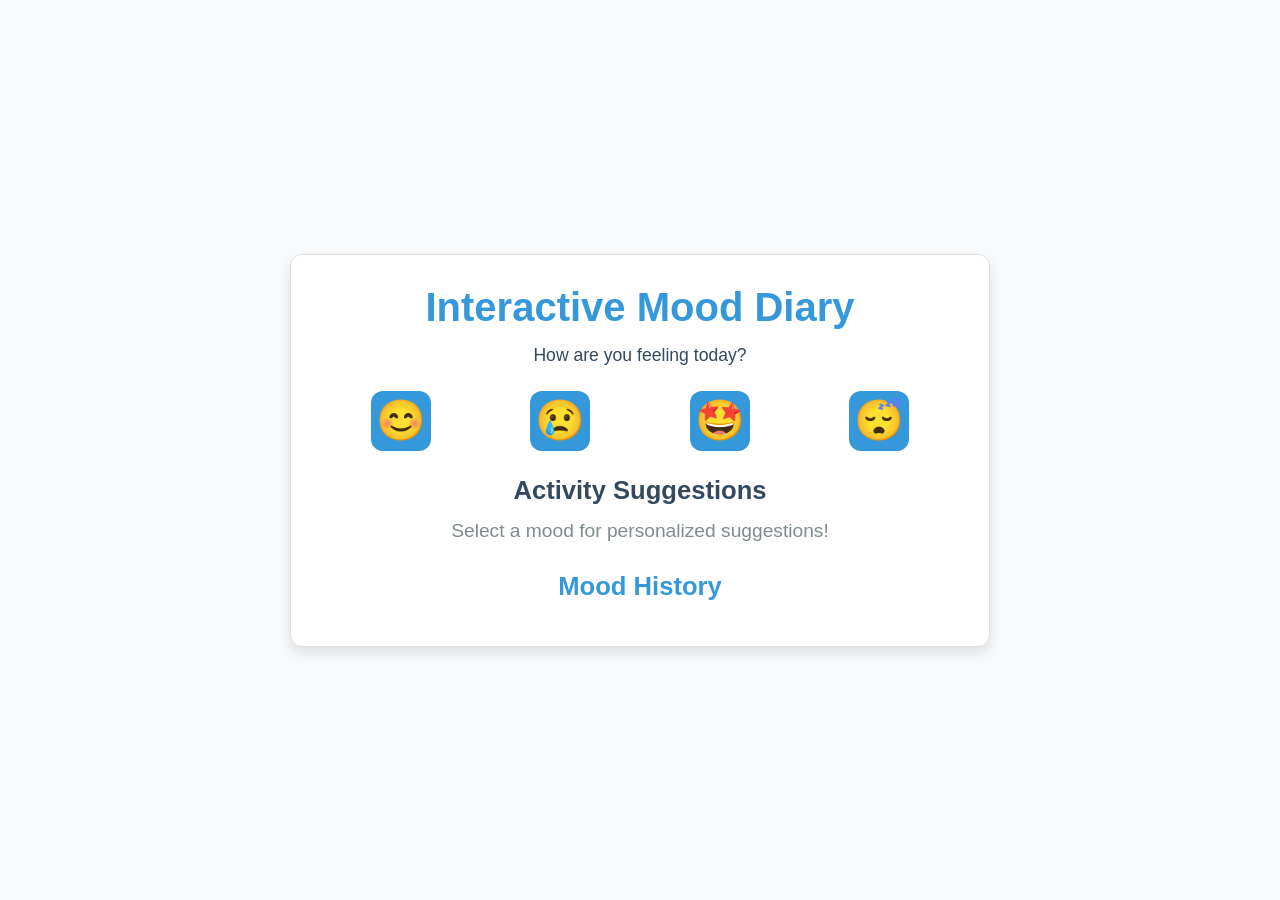
==== index.html @ 74ba92da "Humor Diary" ====
<!DOCTYPE html>
<html lang="en">
<head>
  <meta charset="UTF-8">
  <meta name="viewport" content="width=device-width, initial-scale=1.0">
  <title>Interactive Mood Diary</title>
  <link rel="stylesheet" href="styles2.css">
</head>
<body>
  <div class="container">
    <h1>Interactive Mood Diary</h1>
    <p>How are you feeling today?</p>
    
    <div class="mood-buttons">
      <button class="mood-btn" data-mood="happy">😊</button>
      <button class="mood-btn" data-mood="sad">😢</button>
      <button class="mood-btn" data-mood="excited">🤩</button>
      <button class="mood-btn" data-mood="tired">😴</button>
    </div>

    <div class="suggestions">
      <h2>Activity Suggestions</h2>
      <p id="suggestion">Select a mood for personalized suggestions!</p>
    </div>

    <div class="history">
      <h2>Mood History</h2>
      <ul id="history-list">
        
      </ul>
    </div>
  </div>

  <script src="script2.js"></script>
</body>
</html>
---- styles2.css ----
* {
  margin: 0;
  padding: 0;
  box-sizing: border-box;
}

body {
  font-family: 'Roboto', sans-serif;
  background-color: #f8f9fa;
  display: flex;
  justify-content: center;
  align-items: center;
  min-height: 100vh;
  flex-direction: column;
  padding: 20px;
  color: #2c3e50;
}

.container {
  background-color: white;
  padding: 30px;
  border-radius: 12px;
  box-shadow: 0 6px 12px rgba(0, 0, 0, 0.1);
  text-align: center;
  width: 100%;
  max-width: 700px;
  border: 1px solid #e0e0e0;
  transition: transform 0.3s ease-in-out;
}

.container:hover {
  transform: scale(1.02);
}

h1 {
  font-size: 2.5em;
  margin-bottom: 15px;
  color: #3498db;
}

p {
  font-size: 1.1em;
  margin-bottom: 25px;
  color: #34495e;
}

.mood-buttons {
  display: flex;
  justify-content: space-around;
  margin-bottom: 25px;
}

.mood-btn {
  font-size: 2.5em;
  background-color: #3498db;
  color: white;
  border: none;
  padding: 15px;
  border-radius: 12px;
  cursor: pointer;
  transition: background-color 0.3s ease, transform 0.2s ease;
  width: 60px;
  height: 60px;
  display: flex;
  justify-content: center;
  align-items: center;
}

.mood-btn:hover {
  background-color: #2980b9;
  transform: scale(1.1);
}

.suggestions {
  margin-bottom: 25px;
}

.suggestions h2 {
  font-size: 1.6em;
  margin-bottom: 15px;
  color: #34495e;
}

.suggestions p {
  font-size: 1.2em;
  color: #7f8c8d;
}

.history {
  margin-top: 30px;
  width: 100%;
}

.history h2 {
  font-size: 1.6em;
  margin-bottom: 15px;
  color: #3498db;
}

.history ul {
  list-style-type: none;
  padding: 0;
  margin: 0;
}

.history li {
  font-size: 1.1em;
  padding: 10px 0;
  border-bottom: 1px solid #ddd;
  color: #34495e;
}

@media (max-width: 768px) {
  body {
      padding: 10px;
  }

  .container {
      padding: 20px;
      width: 100%;
      max-width: 500px;
  }

  .mood-buttons {
      flex-wrap: wrap;
  }

  .mood-btn {
      margin: 10px;
      font-size: 2em;
      padding: 12px;
      width: 50px;
      height: 50px;
  }

  .suggestions h2, .history h2 {
      font-size: 1.4em;
  }

  .history li {
      font-size: 1em;
      padding: 8px 0;
  }
}
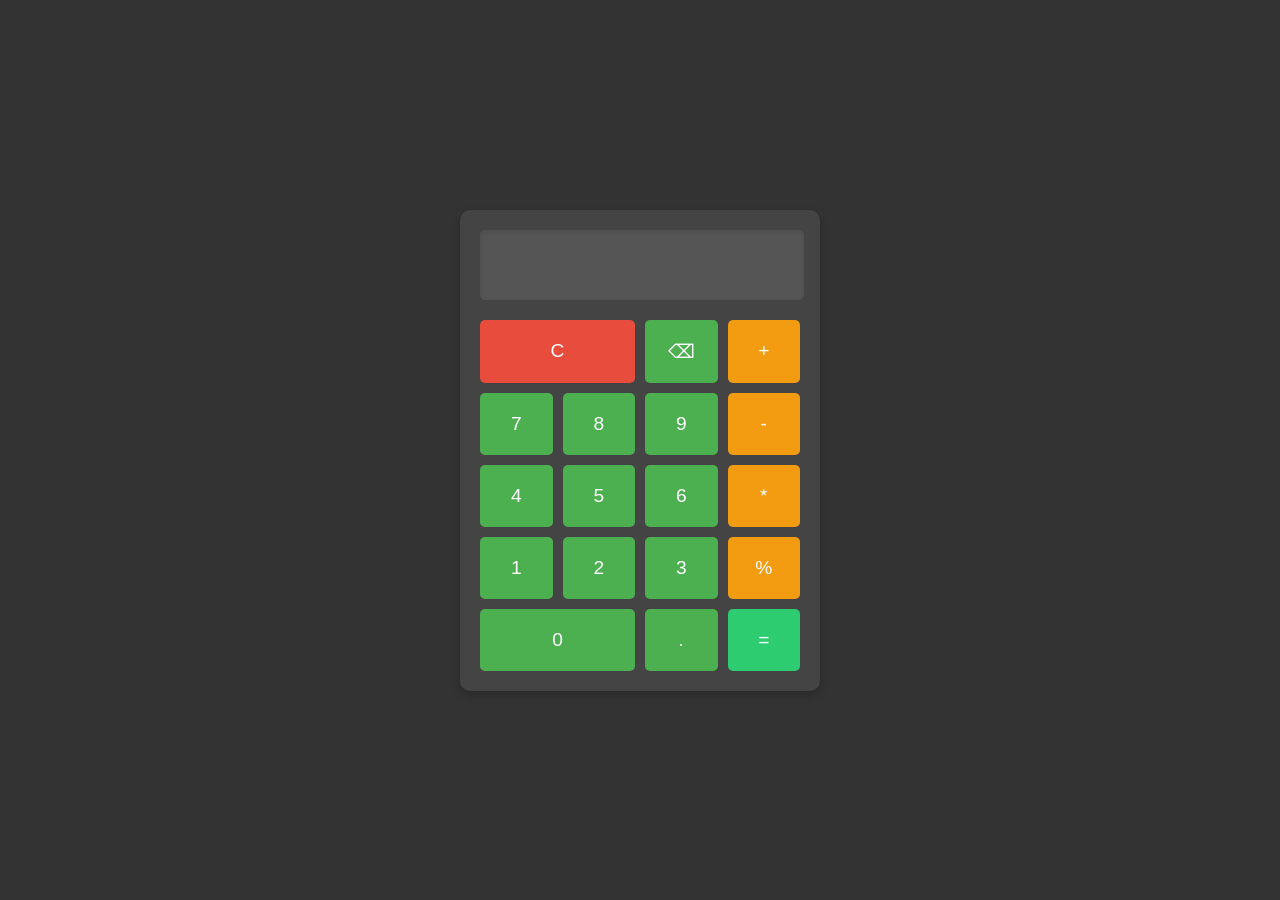
==== commit 4097b08e: "calculadora" ====
--- a/index.html
+++ b/index.html
@@ -1,36 +1,36 @@
 <!DOCTYPE html>
 <html lang="en">
 <head>
-  <meta charset="UTF-8">
-  <meta name="viewport" content="width=device-width, initial-scale=1.0">
-  <title>Interactive Mood Diary</title>
-  <link rel="stylesheet" href="styles2.css">
+    <meta charset="UTF-8">
+    <meta name="viewport" content="width=device-width, initial-scale=1.0">
+    <title>Calculadora Personalizável</title>
+    <link rel="stylesheet" href="styles.css">
 </head>
 <body>
-  <div class="container">
-    <h1>Interactive Mood Diary</h1>
-    <p>How are you feeling today?</p>
-    
-    <div class="mood-buttons">
-      <button class="mood-btn" data-mood="happy">😊</button>
-      <button class="mood-btn" data-mood="sad">😢</button>
-      <button class="mood-btn" data-mood="excited">🤩</button>
-      <button class="mood-btn" data-mood="tired">😴</button>
+    </button>
+    <div class="calculator">
+        <input type="text" class="screen" id="screen" disabled>
+        <div class="buttons">
+            <button class="clear">C</button>
+            <button class="backspace">⌫</button>
+            <button class="operator">+</button>
+            <button>7</button>
+            <button>8</button>
+            <button>9</button>
+            <button class="operator">-</button>
+            <button>4</button>
+            <button>5</button>
+            <button>6</button>
+            <button class="operator">*</button>
+            <button>1</button>
+            <button>2</button>
+            <button>3</button>
+            <button class="operator">%</button>
+            <button class="zero">0</button>
+            <button>.</button>
+            <button class="equal">=</button>
+        </div>
     </div>
-
-    <div class="suggestions">
-      <h2>Activity Suggestions</h2>
-      <p id="suggestion">Select a mood for personalized suggestions!</p>
-    </div>
-
-    <div class="history">
-      <h2>Mood History</h2>
-      <ul id="history-list">
-        
-      </ul>
-    </div>
-  </div>
-
-  <script src="script2.js"></script>
+    <script src="calculadora.js"></script>
 </body>
-</html>+</html>
--- a/styles.css
+++ b/styles.css
@@ -0,0 +1,126 @@
+:root {
+    --transition-speed: 0.5s;
+}
+
+body {
+    font-family: Arial, sans-serif;
+    margin: 0;
+    padding: 0;
+    display: flex;
+    justify-content: center;
+    align-items: center;
+    height: 100vh;
+    background-color: #333;
+    color: #fff;
+    transition: background-color var(--transition-speed), color var(--transition-speed);
+}
+
+.theme-toggle {
+    position: absolute;
+    top: 20px;
+    right: 20px;
+    cursor: pointer;
+    display: flex;
+    align-items: center;
+    justify-content: center;
+    width: 50px;
+    height: 50px;
+    border: none;
+    border-radius: 50%;
+    background: #444;
+    box-shadow: 0 4px 10px rgba(0, 0, 0, 0.2);
+    transition: background var(--transition-speed);
+}
+
+.theme-toggle img {
+    width: 30px;
+    height: 30px;
+    transition: transform var(--transition-speed);
+}
+
+.calculator {
+    width: 320px;
+    background: #444;
+    padding: 20px;
+    border-radius: 10px;
+    box-shadow: 0 4px 10px rgba(0, 0, 0, 0.2);
+    transition: background var(--transition-speed);
+}
+
+.calculator .screen {
+    width: 95%;
+    height: 50px;
+    margin-bottom: 20px;
+    font-size: 1.5rem;
+    text-align: right;
+    border: none;
+    border-radius: 5px;
+    padding: 10px;
+    background: #555;
+    color: #fff;
+    box-shadow: inset 0 2px 5px rgba(0, 0, 0, 0.1);
+    transition: background var(--transition-speed), color var(--transition-speed);
+}
+
+.calculator .buttons {
+    display: grid;
+    grid-template-columns: repeat(4, 1fr);
+    gap: 10px;
+}
+
+.calculator .buttons button {
+    font-size: 1.2rem;
+    padding: 20px;
+    border: none;
+    border-radius: 5px;
+    background: #4CAF50;
+    color: white;
+    cursor: pointer;
+    transition: background 0.3s;
+    display: flex;
+    justify-content: center;
+    align-items: center;
+}
+
+.calculator .buttons button:hover {
+    background: #45a049;
+}
+
+.calculator .buttons .operator {
+    background: #f39c12;
+}
+
+.calculator .buttons .operator:hover {
+    background: #e67e22;
+}
+
+.calculator .buttons .zero {
+    grid-column: span 2;
+}
+
+.calculator .buttons .equal {
+    background: #2ecc71;
+    
+}
+
+.calculator .buttons .equal:hover {
+    background: #27ae60;
+}
+
+.calculator .buttons .clear {
+    background: #e74c3c;
+    grid-column: span 2;
+}
+
+.calculator .buttons .clear:hover {
+    background: #c0392b;
+}
+
+.light-theme {
+    background-color: #f3f3f3;
+    color: #333;
+}
+
+.light-theme .calculator {
+    background: #fff;
+}
